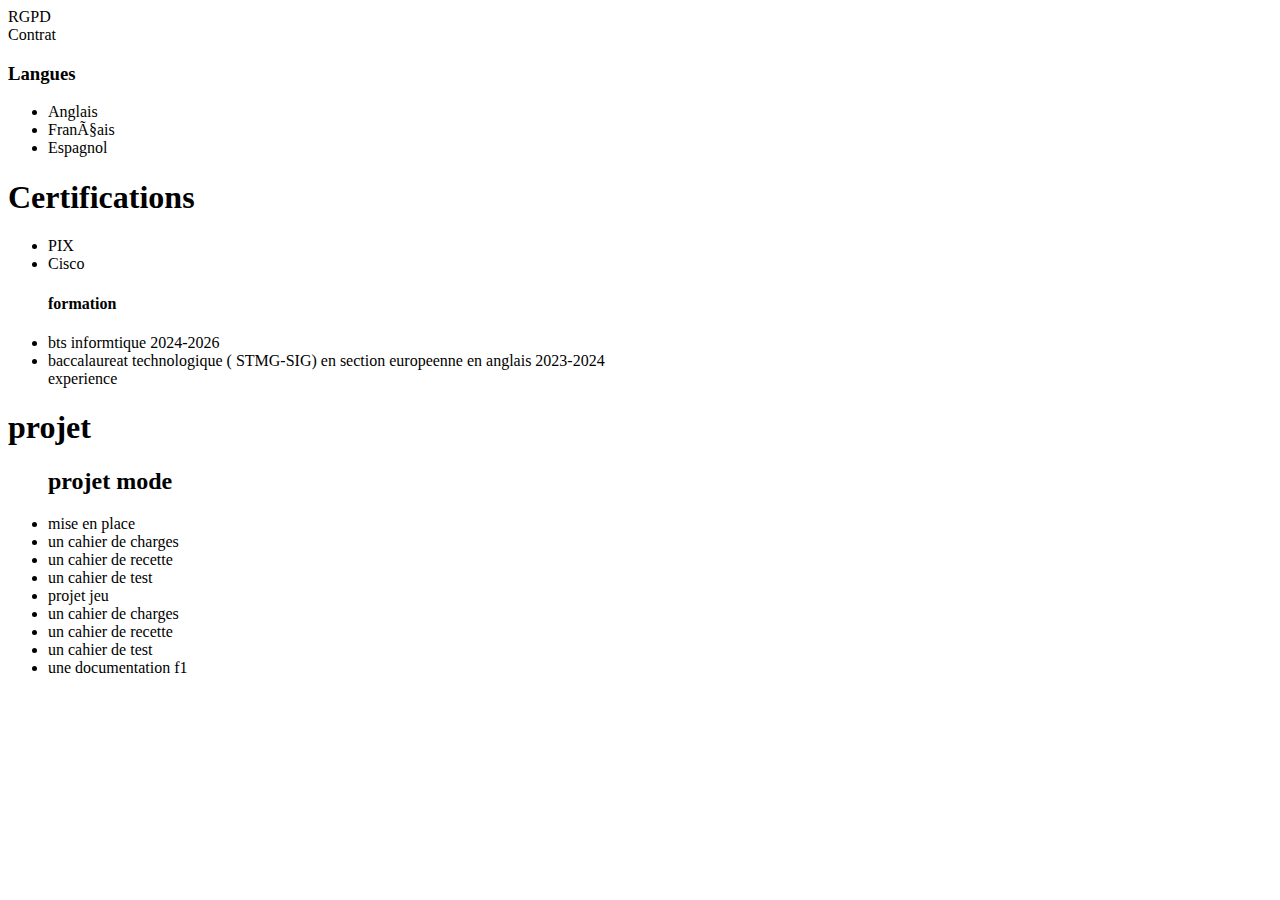
==== index.html @ d72df990 "Update index.html" ====
<!DOCTYPE html>
<html lang='fr'>
<head>
    <meta charset ='UTF-8>
  <title> REINE EKOUETH </title>
  <!-- appel de la feuille de style externe -->
  <link href="style.css" type="text/css" rel="stylesheet" media="all">
</head>
<body> 

  <div class="header">
    <h1> reine ekoueth </h1>
    <ul>
      <li> étudiante en BTS Informatique, option developement au lycée Turgot  - possaionnee par le developement et les systemes </li>
    </ul>
  </div>

  <div class="section">
    <h2>Compétences</h2>
      <ul>
        <div class="column">
        <h3> developement <h3/>
            <li>HTML</li>
            <li>CSS</li>
            <li>PHP</li>
           <li>Python</li>
           <li>MySQL</li>
           <li>GitHub</li>
          <li>JavaScript</li>
          <li>visual studio code </li>
      </ul>
    </div>

    <div class="column">
      <h3>Système</h3>
      <ul>
        <li>Linux</li>
        <li>Bash</li>
        <li>Windows</li>
      </ul>
    </div>

    <div class="column">
      <h3>Réseau</h3>
      <ul>
        <li>Installer serveur</li>
        <li>installer un service SSH </li>
        <li>Sécurité serveur</li>
        <li>configure un serveur r</li>
        <li>creation du machine virtuelle</li>  
      </ul>
    </div>

    <div class="column">
      <h2>CEJMA</h2>
      <ul>
        <li>Droit du travail</li>
        <li>Droit de l'information</li>
        <li>RGPD</li>
        <li>Contrat</li>
      </ul>
    </div>

    <div class="subsection">
      <h3>Langues</h3>
      <ul>
        <li>Anglais</li>
        <li>Français</li>
        <li>Espagnol</li>
      </ul>
    </div>

   <div class="section">
    <h1>Certifications</h1>
    <ul>
    <div class="column">
      <li>PIX</li>
      <li>Cisco </li>
   </div>
    <div class="column">
        <h4>formation </h4>
        <li>bts informtique 2024-2026 </li>
        <li>baccalaureat technologique ( STMG-SIG) en section europeenne en anglais 2023-2024 </li>
    </div>
    <div class="column" >
        
    </div>experience 
    
    </div>

   <div class="section">
    <h1>projet </h1>
    <ul>
      <h2>projet mode </h2>
          <li> mise en place </li>
          <li> un cahier de charges </li>
          <li> un cahier de recette  </li>
          <li> un cahier de test </li>

     <li>projet jeu </li> 
         <li> un cahier de charges </li>
         <li> un cahier de recette  </li>
         <li> un cahier de test </li>
         <li> une documentation f1 </li>
    </ul>
    </div>
    
    
    

</body>
</html>
---- style.css ----
/* Global styles */
body {
    font-family: 'Arial', 
    line-height: 1.6;
    margin: 0;
    padding: 0;
    background-color: #pinks ; /* Fond légèrement plus clair */
    color: #444444; /* Texte légèrement plus foncé pour un meilleur contraste */
}

/* Header */
.header {
    text-align: center;
    background-color: #d1a99a; /* Couleur personnalisée */
    color: white;
    padding: 30px 0;
    box-shadow: 0 4px 8px rgba(0, 0, 0, 0.1); /* Ombre subtile */
}

.header h1 {
    margin: 0;
    font-size: 3em; /* Taille plus grande pour un meilleur impact */
    font-weight: bold;
}

/* Subsection (Compétences, Certifications, etc.) */
.subsection {
    margin: 20px auto;
    padding_middle: 20px;
    max-width: 1000px;
}

.compétence {
    margin-bottom: 25px; /* Ajout d'espace entre les compétences */
}

h1, h2 {
    color: #d1a99a; /* Couleur personnalisée pour les titres */
}

h2 {
    font-size: 1.8em;
    border-bottom: 2px solid #d1a99a;
    padding-bottom: 5px;
    margin-bottom: 15px;
}

ul {
    list-style-type: disc;
    padding-left: 20px;
}

ul li {
    margin: 8px 0;
    color: #555555;
}

/* Section */
.section {
    margin: 30px auto;
    padding: 20px;
    max-width: 1000px;
    background-color: white;
    border: 1px solid #e0e0e0;
    border-radius: 8px;
    box-shadow: 0 6px 12px rgba(0, 0, 0, 0.1);
}

.section h1 {
    color: #d1a99a;
    font-size: 2.5em;
    border-bottom: 3px solid #d1a99a;
    padding-bottom: 10px;
    margin-bottom: 20px;
}

/* Footer (non inclus ici, mais potentiellement ajouté si nécessaire) */
footer {
    text-align: center;
    margin-top: 40px;
    padding: 15px;
    background-color: #d1a99a;
    color: white;
    font-size: 1em;
    font-weight: bold;
}
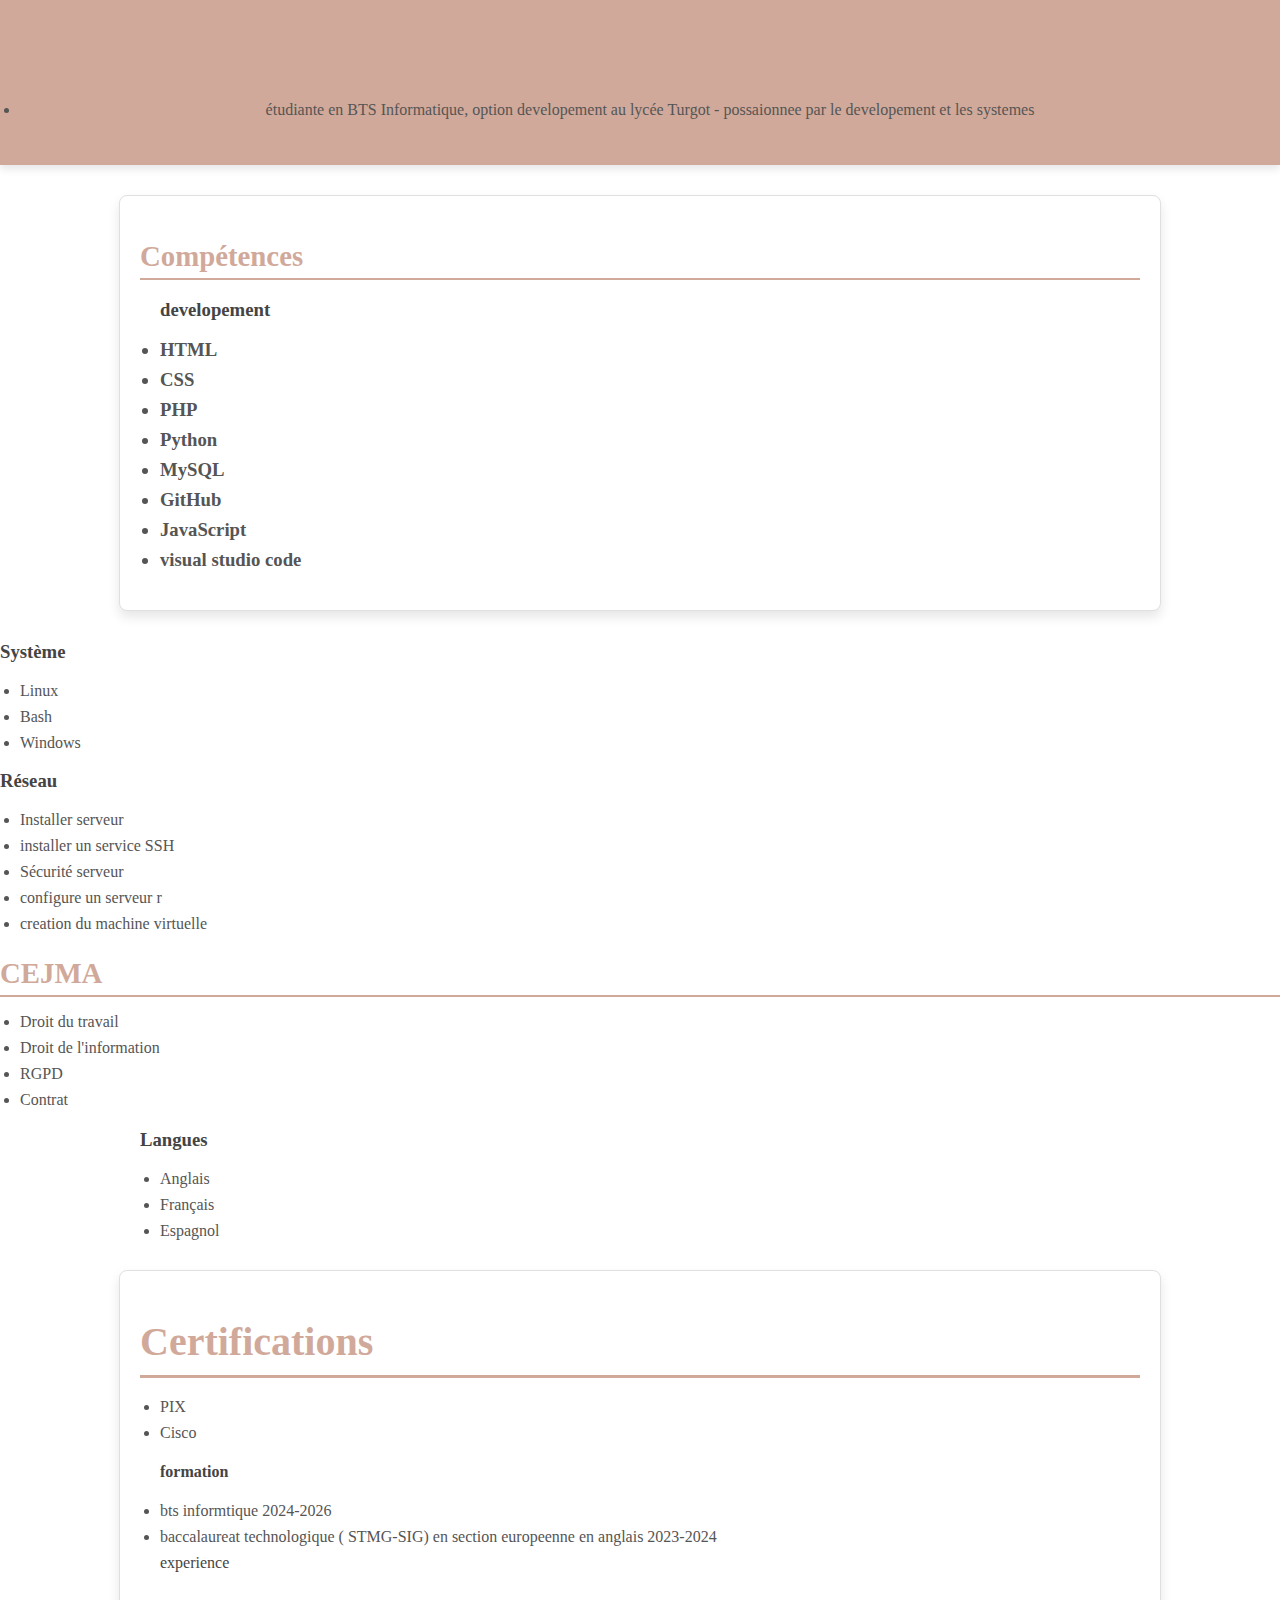
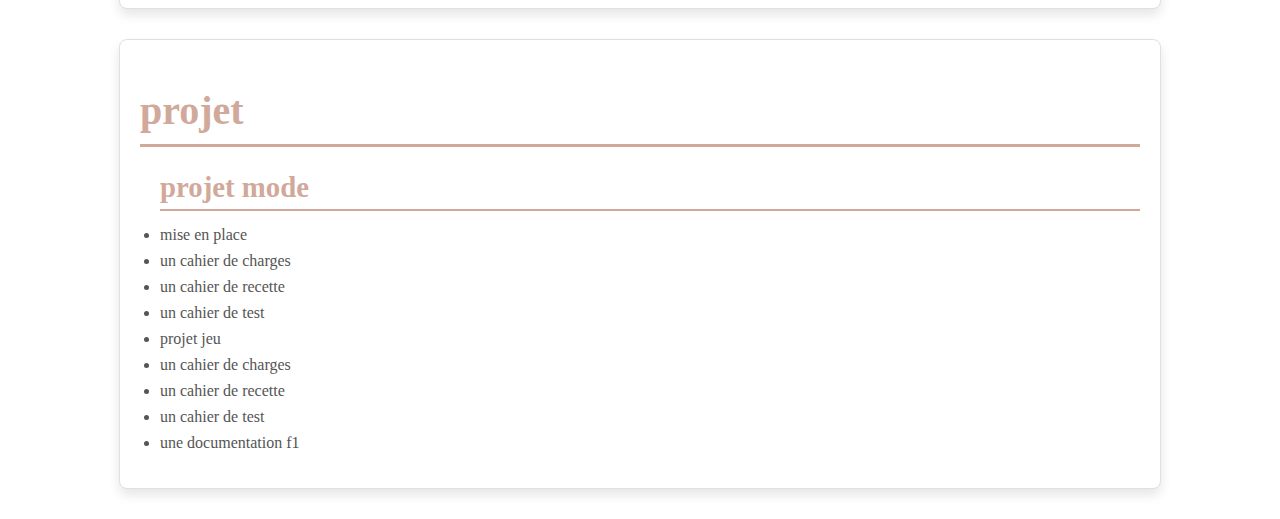
==== commit a0ea045d: "Update index.html" ====
--- a/index.html
+++ b/index.html
@@ -1,14 +1,13 @@
 <!DOCTYPE html>
 <html lang='fr'>
 <head>
-    <meta charset ='UTF-8>
+    <meta charset ='UTF-8'>
   <title> REINE EKOUETH </title>
-  <!-- appel de la feuille de style externe -->
   <link href="style.css" type="text/css" rel="stylesheet" media="all">
 </head>
 <body> 
 
-  <div class="header">
+  <div class ="header">
     <h1> reine ekoueth </h1>
     <ul>
       <li> étudiante en BTS Informatique, option developement au lycée Turgot  - possaionnee par le developement et les systemes </li>
@@ -84,19 +83,18 @@
     </div>
     <div class="column" >
         
-    </div>experience 
-    
-    </div>
+    </div>experience </div>
 
-   <div class="section">
+<div class="section">
     <h1>projet </h1>
     <ul>
+     <div class="column">
       <h2>projet mode </h2>
           <li> mise en place </li>
           <li> un cahier de charges </li>
           <li> un cahier de recette  </li>
           <li> un cahier de test </li>
-
+     <div class =" column "> 
      <li>projet jeu </li> 
          <li> un cahier de charges </li>
          <li> un cahier de recette  </li>
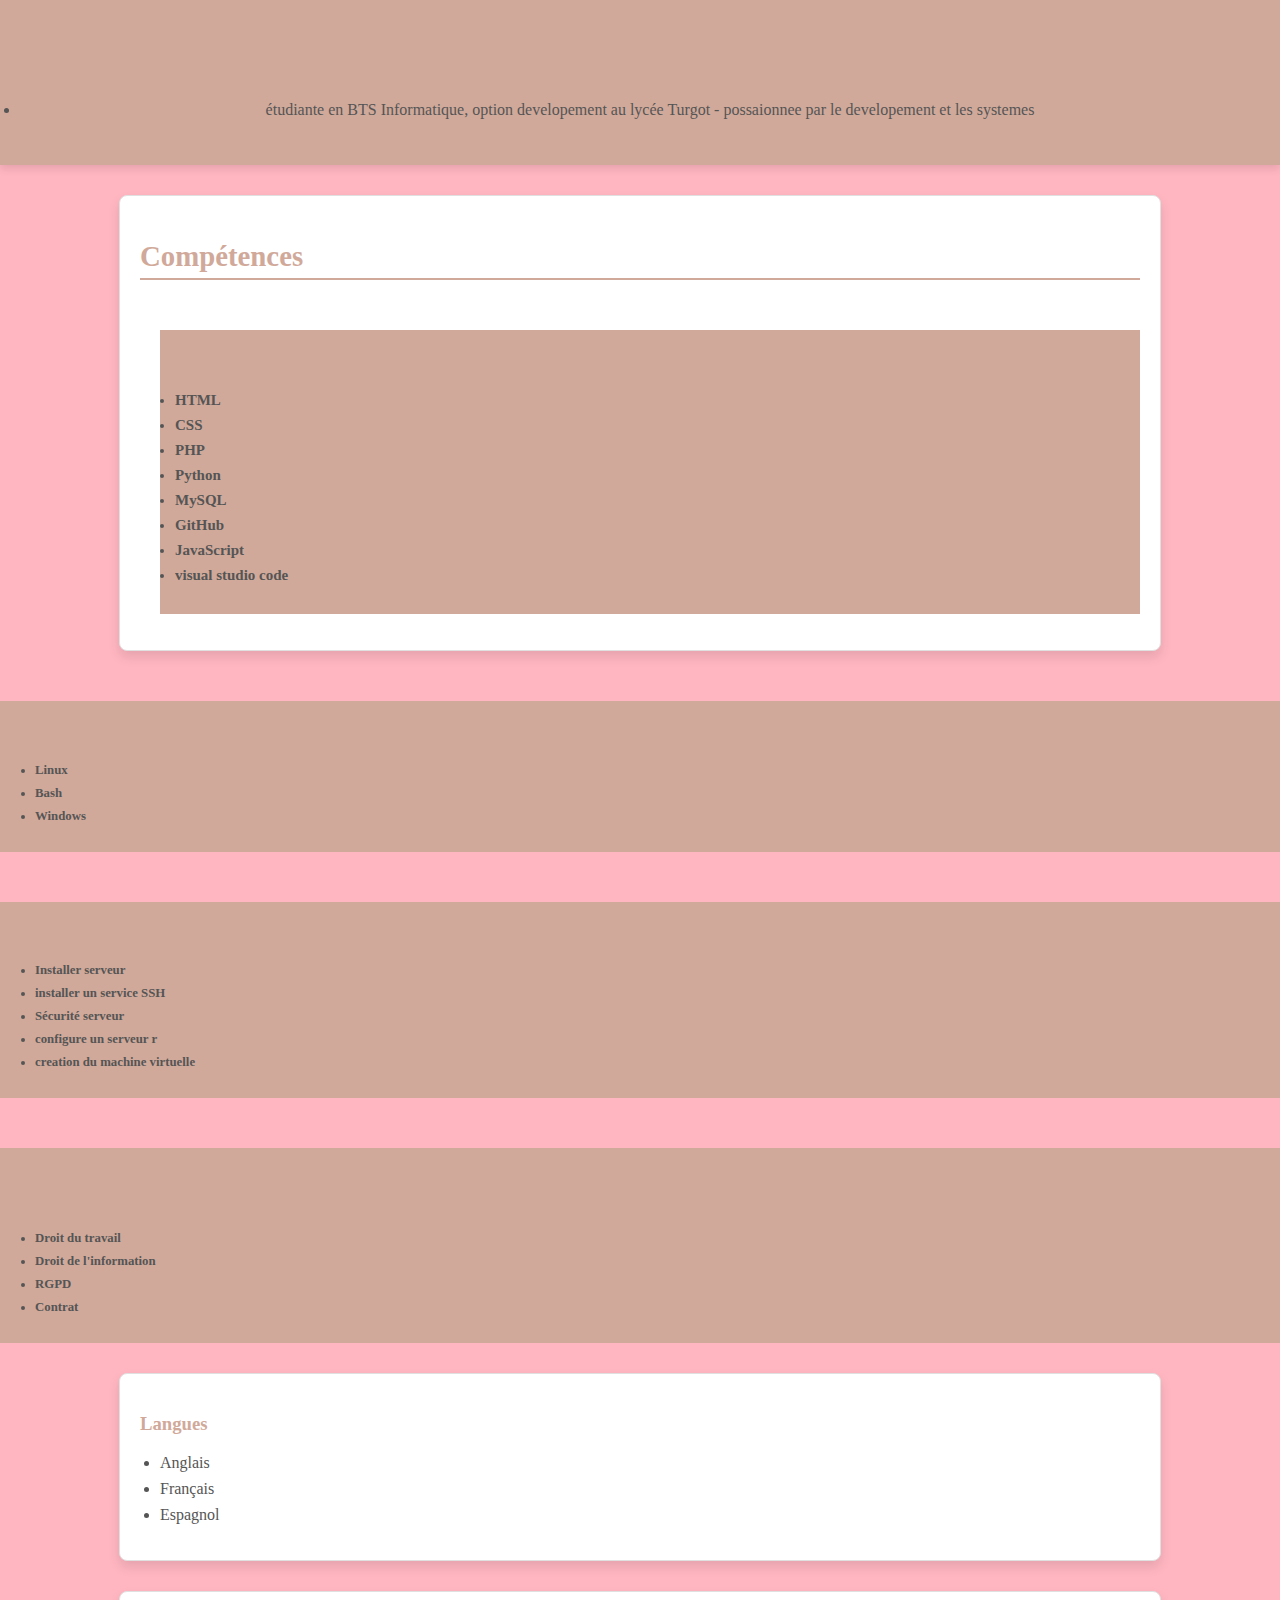
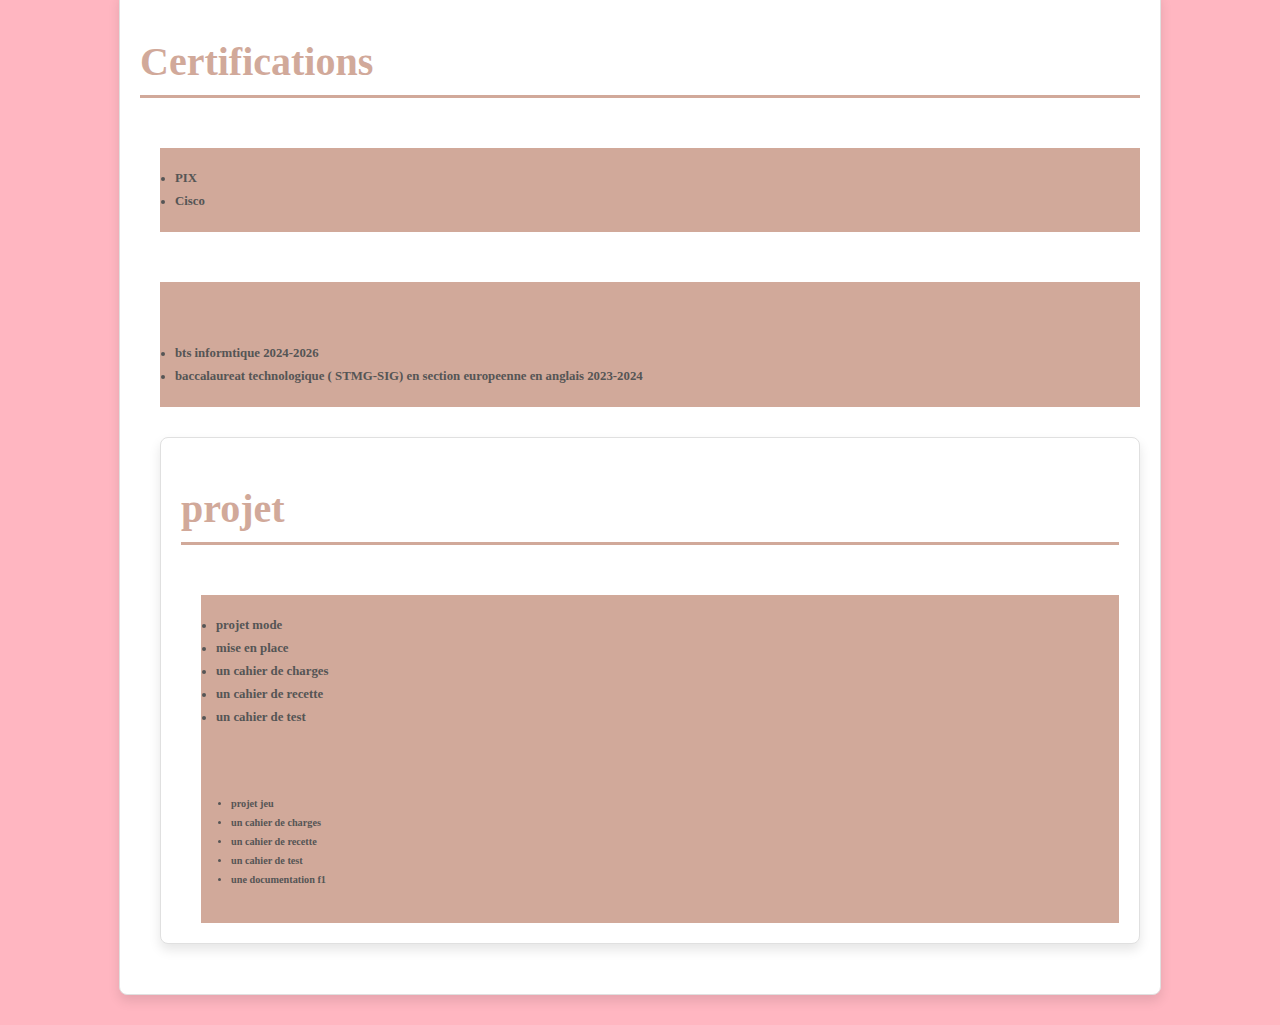
==== commit 5ff76103: "Update index.html" ====
--- a/index.html
+++ b/index.html
@@ -60,7 +60,7 @@
       </ul>
     </div>
 
-    <div class="subsection">
+    <div class="section">
       <h3>Langues</h3>
       <ul>
         <li>Anglais</li>
@@ -77,25 +77,21 @@
       <li>Cisco </li>
    </div>
     <div class="column">
-        <h4>formation </h4>
+        <h4> formation </h4>
         <li>bts informtique 2024-2026 </li>
         <li>baccalaureat technologique ( STMG-SIG) en section europeenne en anglais 2023-2024 </li>
     </div>
-    <div class="column" >
-        
-    </div>experience </div>
-
-<div class="section">
+   <div class="section">
     <h1>projet </h1>
     <ul>
      <div class="column">
-      <h2>projet mode </h2>
+      <li> projet mode </li>
           <li> mise en place </li>
           <li> un cahier de charges </li>
           <li> un cahier de recette  </li>
           <li> un cahier de test </li>
      <div class =" column "> 
-     <li>projet jeu </li> 
+     <li> projet jeu </li> 
          <li> un cahier de charges </li>
          <li> un cahier de recette  </li>
          <li> un cahier de test </li>
--- a/style.css
+++ b/style.css
@@ -1,11 +1,11 @@
 /* Global styles */
 body {
-    font-family: 'Arial', 
-    line-height: 1.6;
+    font-family: 'Enthusiastic', 
+    line-height: 1.5;
     margin: 0;
     padding: 0;
-    background-color: #pinks ; /* Fond légèrement plus clair */
-    color: #444444; /* Texte légèrement plus foncé pour un meilleur contraste */
+    background-color: #ffb6c1 ; /* Fond légèrement plus clair */
+    color: #000000; /* Texte légèrement plus foncé pour un meilleur contraste */
 }
 
 /* Header */
@@ -24,9 +24,9 @@
 }
 
 /* Subsection (Compétences, Certifications, etc.) */
-.subsection {
+.section {
     margin: 20px auto;
-    padding_middle: 20px;
+    padding: 20px;
     max-width: 1000px;
 }
 
@@ -34,7 +34,7 @@
     margin-bottom: 25px; /* Ajout d'espace entre les compétences */
 }
 
-h1, h2 {
+h1, h2, h3, h4 {
     color: #d1a99a; /* Couleur personnalisée pour les titres */
 }
 
@@ -74,13 +74,23 @@
     margin-bottom: 20px;
 }
 
+   .column {
+    text-align: left;
+    margin-top: 50px;
+    padding: 15px;
+    background-color: #d1a99a;
+    color: white;
+    font-size: 0.8em; /* Texte plus petit */
+    font-weight: bold;
+}
+  
 /* Footer (non inclus ici, mais potentiellement ajouté si nécessaire) */
 footer {
     text-align: center;
     margin-top: 40px;
     padding: 15px;
     background-color: #d1a99a;
-    color: white;
+    color: black;
     font-size: 1em;
     font-weight: bold;
 }
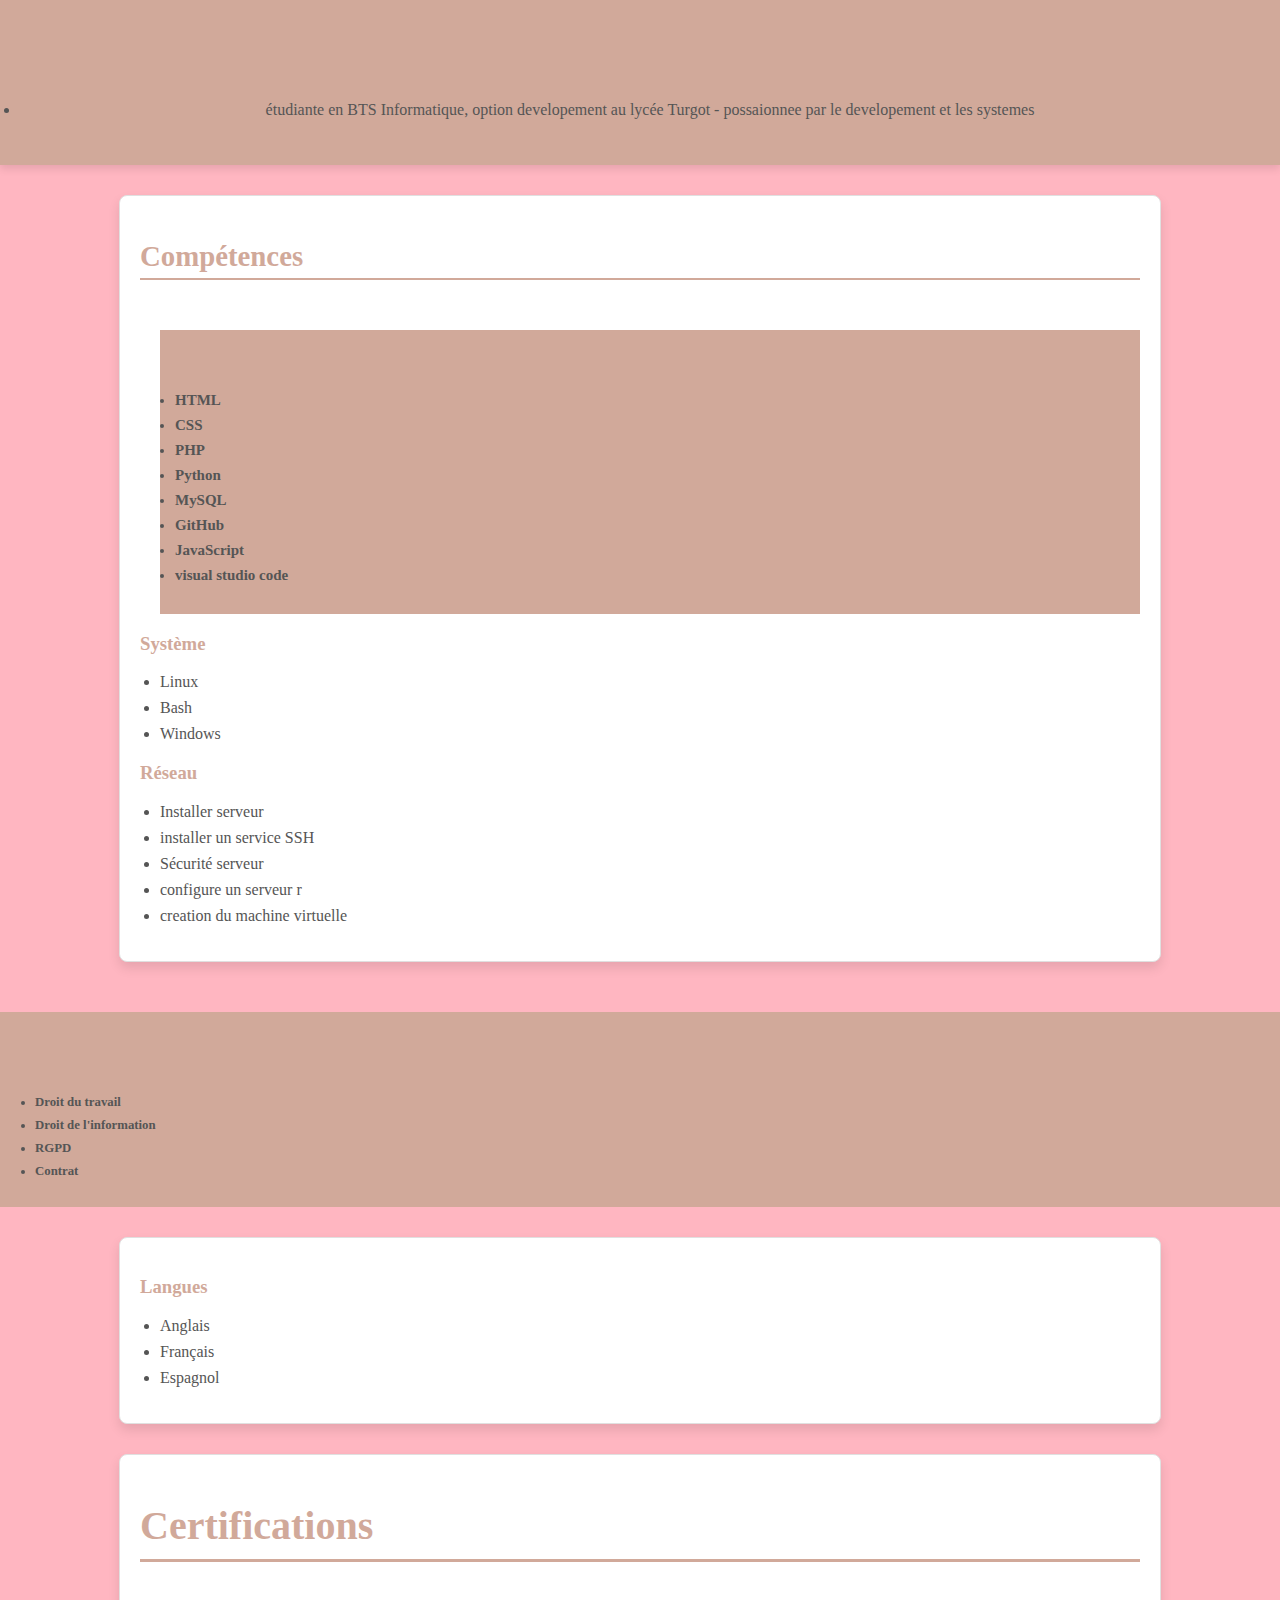
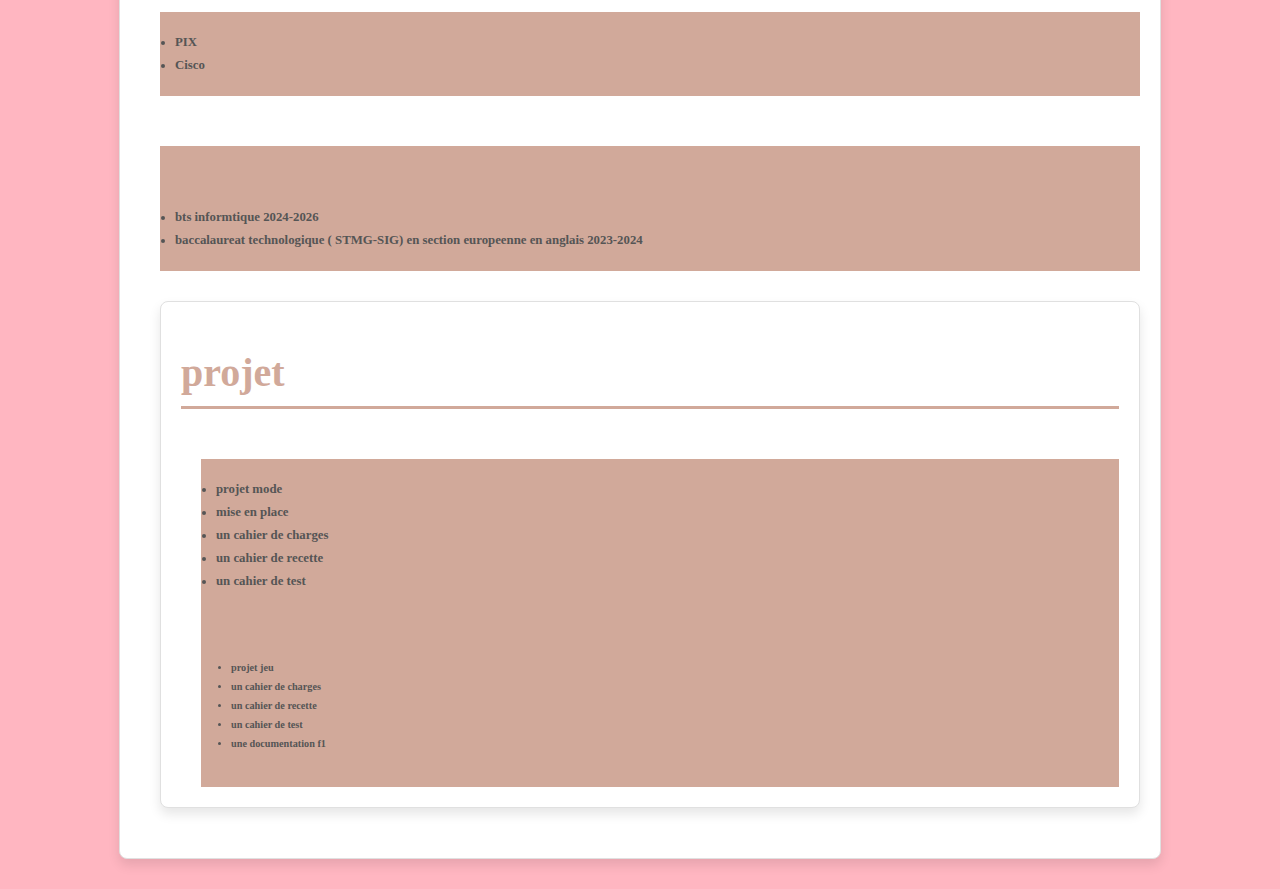
==== commit ff2c1bd4: "Update index.html" ====
--- a/index.html
+++ b/index.html
@@ -27,19 +27,13 @@
            <li>GitHub</li>
           <li>JavaScript</li>
           <li>visual studio code </li>
-      </ul>
-    </div>
-
-    <div class="column">
+      </ul>                               
       <h3>Système</h3>
       <ul>
         <li>Linux</li>
         <li>Bash</li>
         <li>Windows</li>
       </ul>
-    </div>
-
-    <div class="column">
       <h3>Réseau</h3>
       <ul>
         <li>Installer serveur</li>
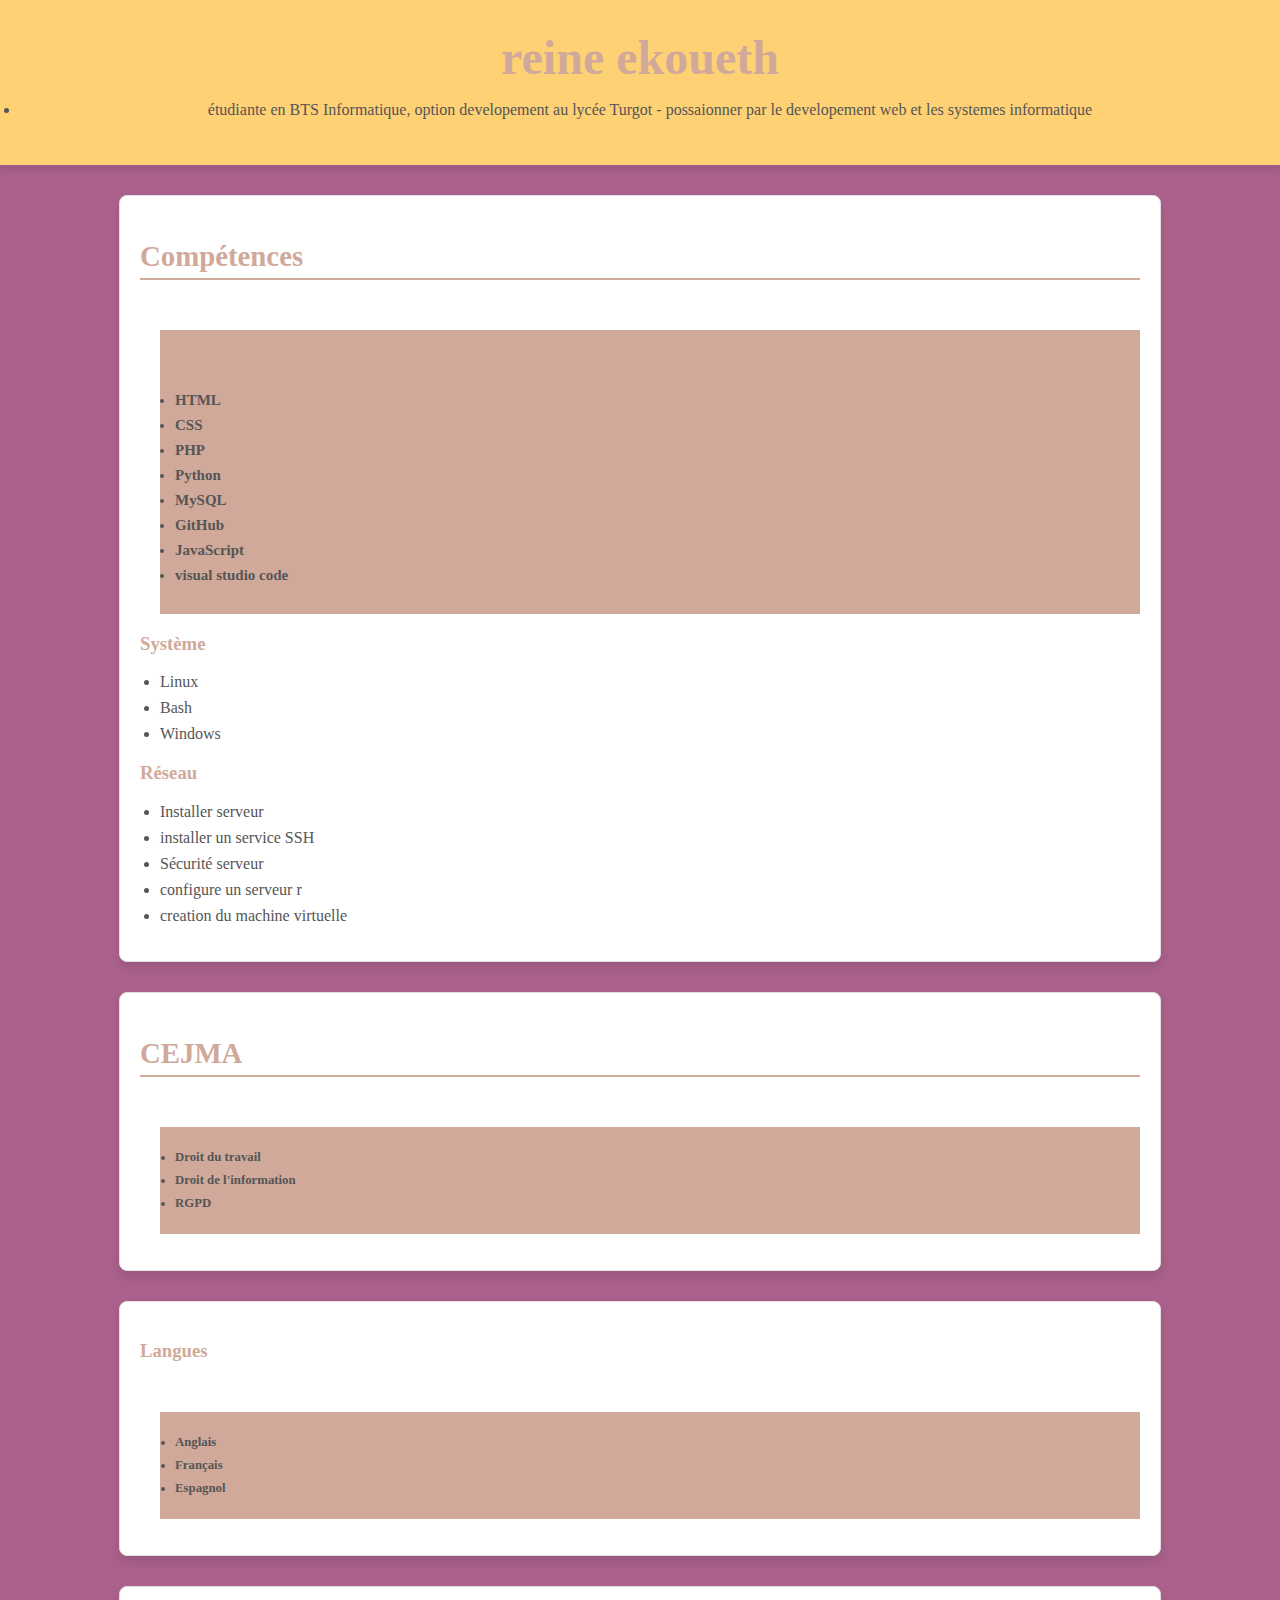
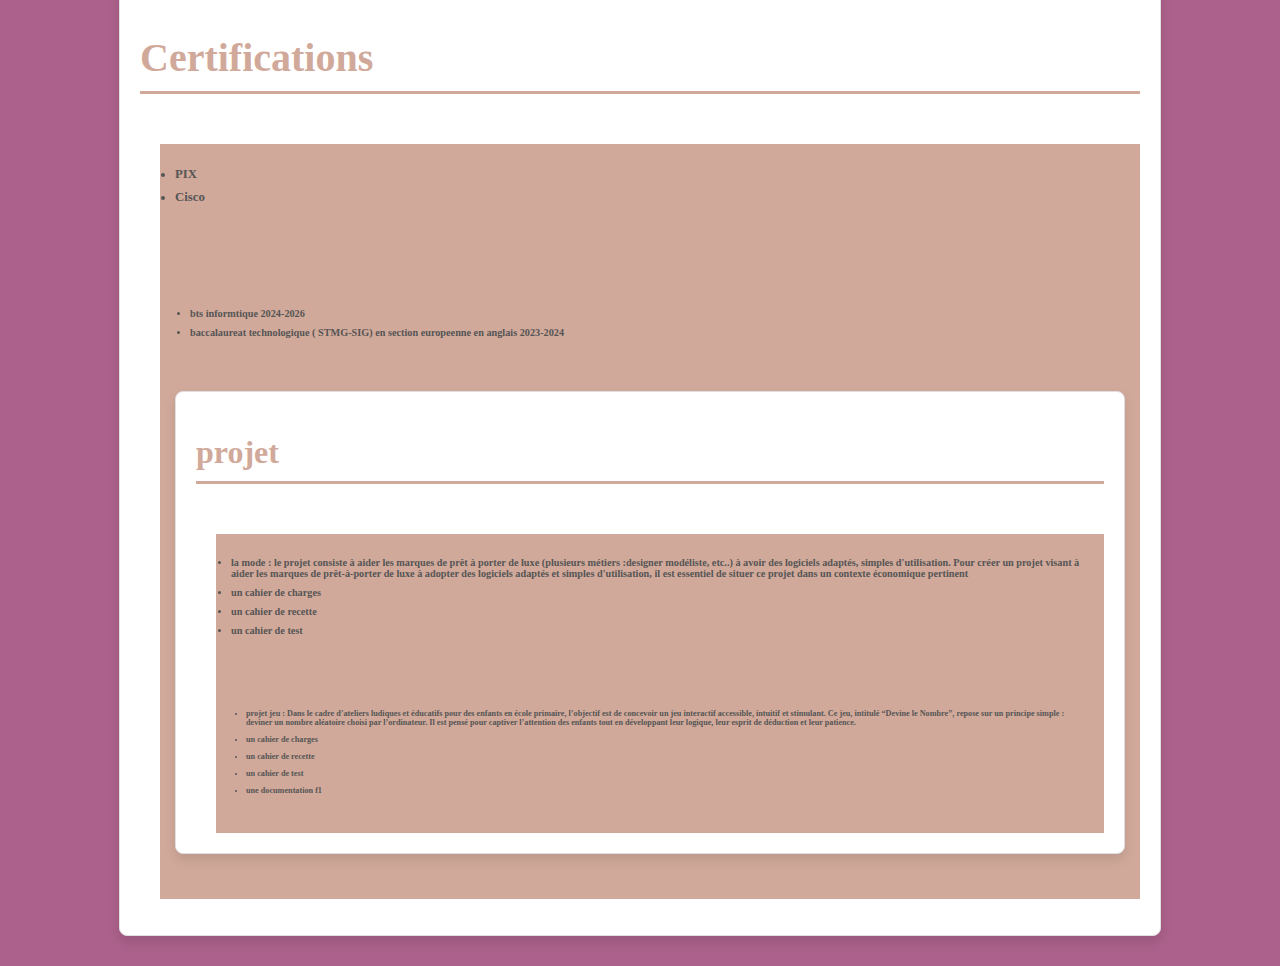
==== commit a0dd4c40: "Update index.html" ====
--- a/index.html
+++ b/index.html
@@ -10,7 +10,7 @@
   <div class ="header">
     <h1> reine ekoueth </h1>
     <ul>
-      <li> étudiante en BTS Informatique, option developement au lycée Turgot  - possaionnee par le developement et les systemes </li>
+      <li> étudiante en BTS Informatique, option developement au lycée Turgot  - possaionner  par le developement web  et les systemes informatique  </li>
     </ul>
   </div>
 
@@ -44,19 +44,20 @@
       </ul>
     </div>
 
-    <div class="column">
+    <div class="section ">
       <h2>CEJMA</h2>
       <ul>
+       <div class="column"> 
         <li>Droit du travail</li>
         <li>Droit de l'information</li>
         <li>RGPD</li>
-        <li>Contrat</li>
       </ul>
     </div>
 
     <div class="section">
       <h3>Langues</h3>
       <ul>
+      <div class="column"> 
         <li>Anglais</li>
         <li>Français</li>
         <li>Espagnol</li>
@@ -69,23 +70,27 @@
     <div class="column">
       <li>PIX</li>
       <li>Cisco </li>
-   </div>
     <div class="column">
         <h4> formation </h4>
         <li>bts informtique 2024-2026 </li>
         <li>baccalaureat technologique ( STMG-SIG) en section europeenne en anglais 2023-2024 </li>
     </div>
+        
    <div class="section">
-    <h1>projet </h1>
+    <h1> projet </h1>
     <ul>
      <div class="column">
-      <li> projet mode </li>
-          <li> mise en place </li>
+      <li> la mode : le projet consiste à aider les marques de prêt à porter de luxe (plusieurs métiers :designer modéliste, etc..) à avoir des logiciels adaptés, simples d'utilisation.
+         Pour créer un projet visant à aider les marques de prêt-à-porter de luxe à adopter des logiciels adaptés et simples d'utilisation, il est essentiel de situer ce projet dans un contexte économique pertinent
+  </li>
           <li> un cahier de charges </li>
           <li> un cahier de recette  </li>
           <li> un cahier de test </li>
      <div class =" column "> 
-     <li> projet jeu </li> 
+     <li> projet jeu : Dans le cadre d’ateliers ludiques et éducatifs pour 
+         des enfants en école primaire, l’objectif est de concevoir un jeu interactif accessible, intuitif et stimulant. 
+         Ce jeu, intitulé “Devine le Nombre”, repose sur un principe simple : deviner un nombre aléatoire choisi par l’ordinateur.
+         Il est pensé pour captiver l’attention des enfants tout en développant leur logique, leur esprit de déduction et leur patience. </li> 
          <li> un cahier de charges </li>
          <li> un cahier de recette  </li>
          <li> un cahier de test </li>
--- a/style.css
+++ b/style.css
@@ -4,14 +4,14 @@
     line-height: 1.5;
     margin: 0;
     padding: 0;
-    background-color: #ffb6c1 ; /* Fond légèrement plus clair */
+    background-color: #ab618b ; /* Fond légèrement plus clair */
     color: #000000; /* Texte légèrement plus foncé pour un meilleur contraste */
 }
 
 /* Header */
 .header {
     text-align: center;
-    background-color: #d1a99a; /* Couleur personnalisée */
+    background-color: #ffd175; /* Couleur personnalisée */
     color: white;
     padding: 30px 0;
     box-shadow: 0 4px 8px rgba(0, 0, 0, 0.1); /* Ombre subtile */
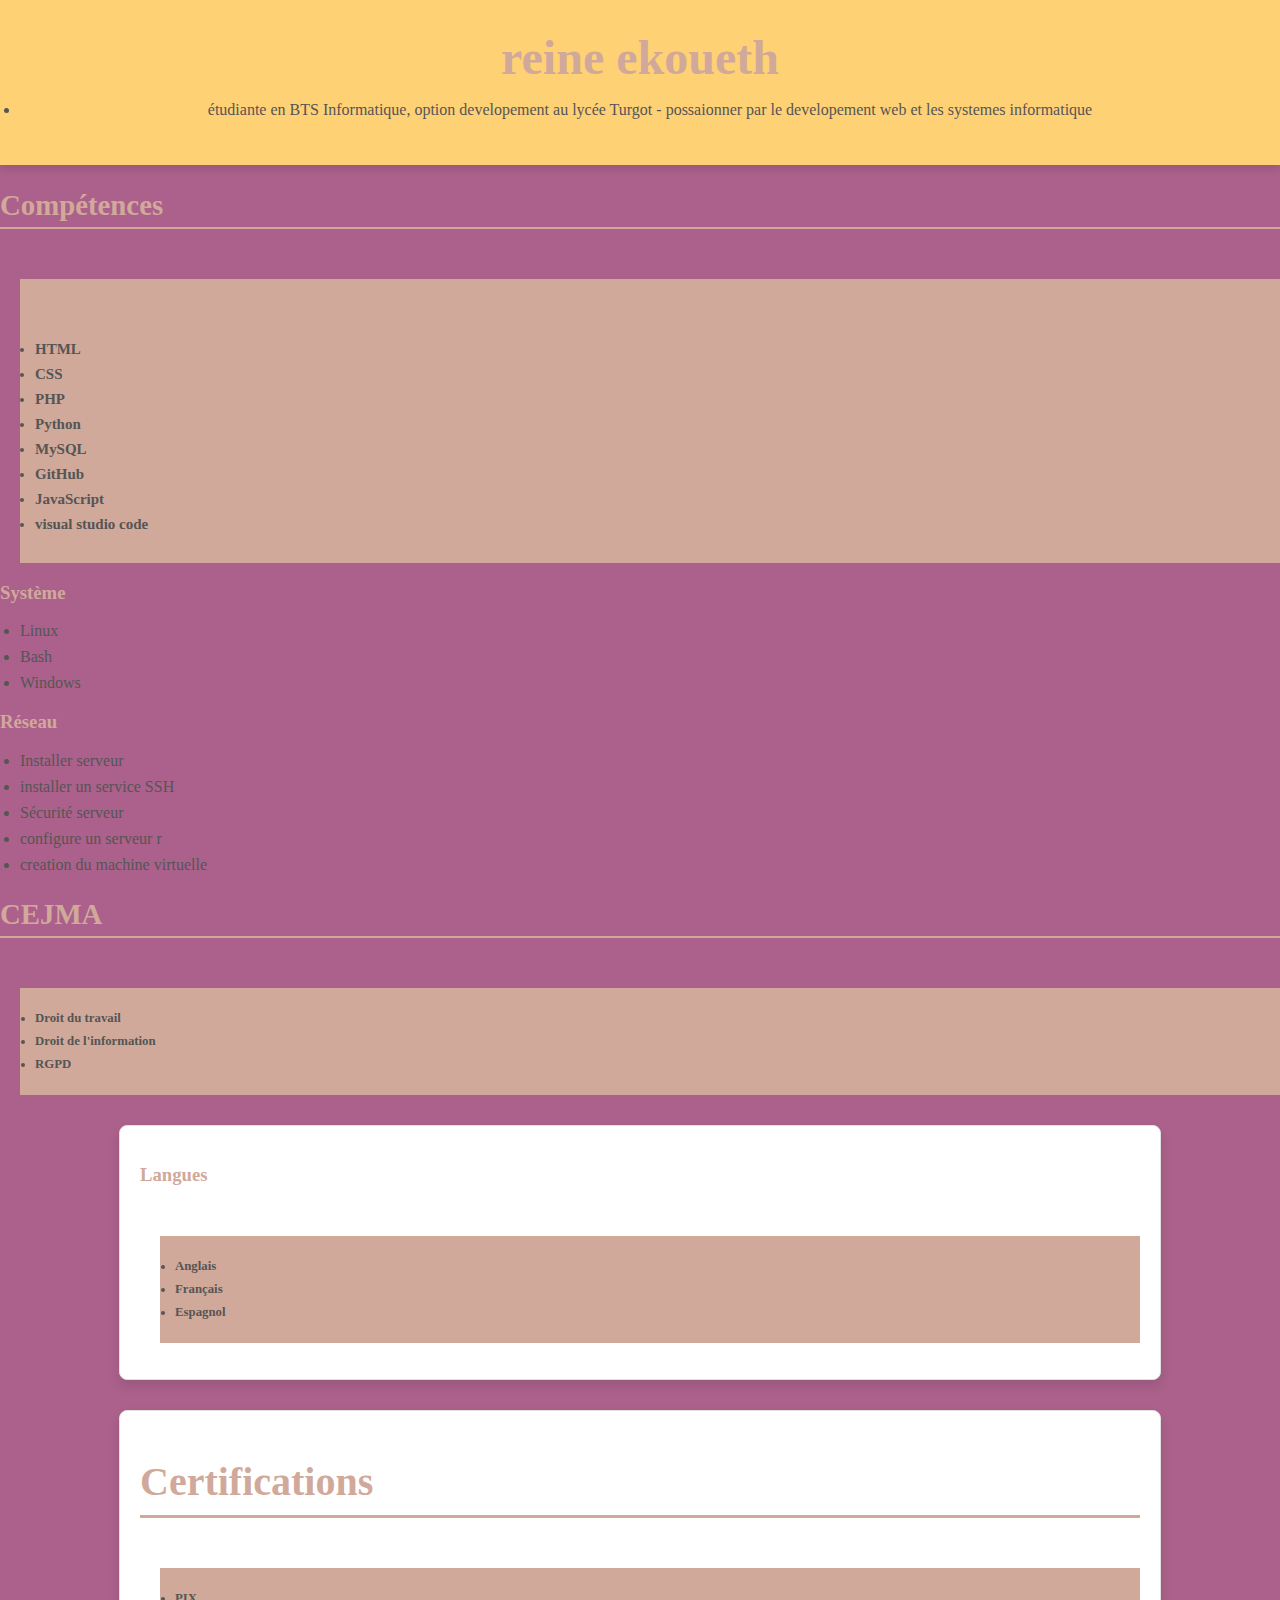
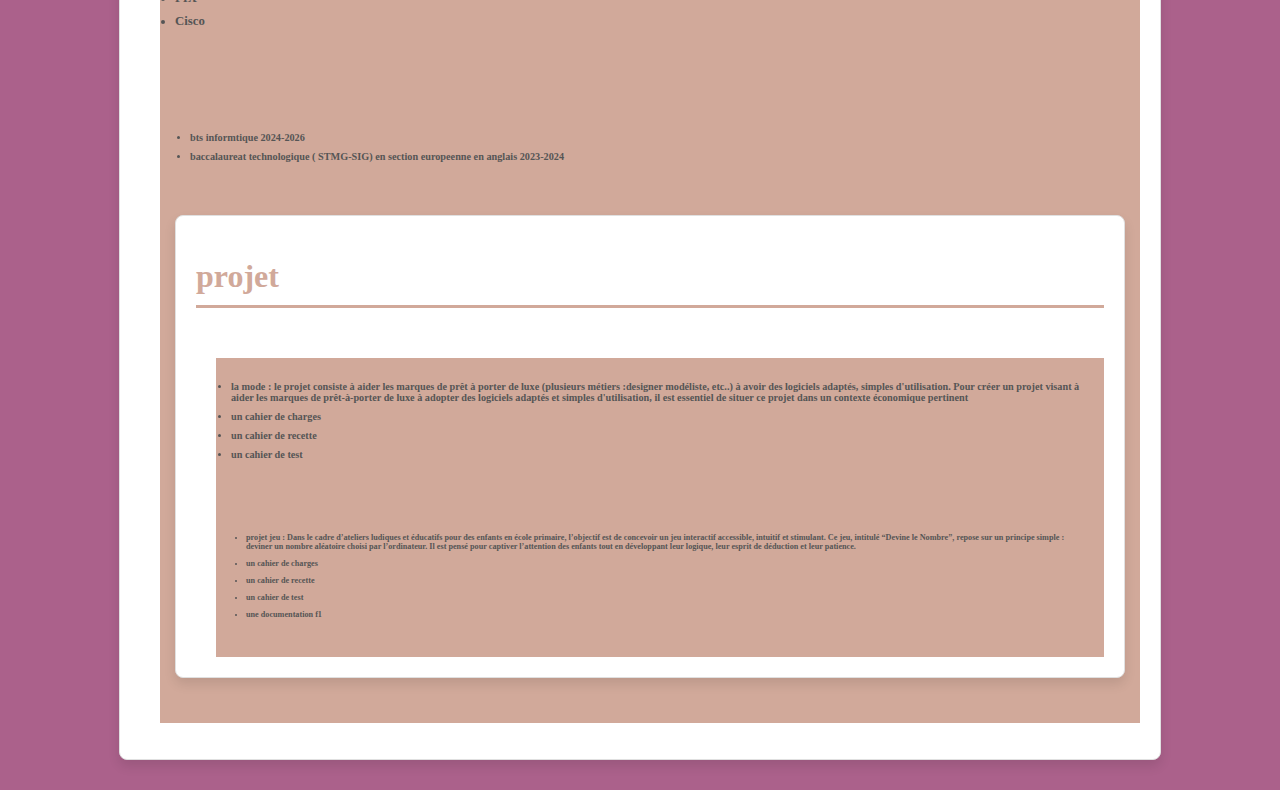
==== commit 6dbeb29e: "Update index.html" ====
--- a/index.html
+++ b/index.html
@@ -14,7 +14,6 @@
     </ul>
   </div>
 
-  <div class="section">
     <h2>Compétences</h2>
       <ul>
         <div class="column">
@@ -42,10 +41,7 @@
         <li>configure un serveur r</li>
         <li>creation du machine virtuelle</li>  
       </ul>
-    </div>
-
-    <div class="section ">
-      <h2>CEJMA</h2>
+     <h2>CEJMA</h2>
       <ul>
        <div class="column"> 
         <li>Droit du travail</li>
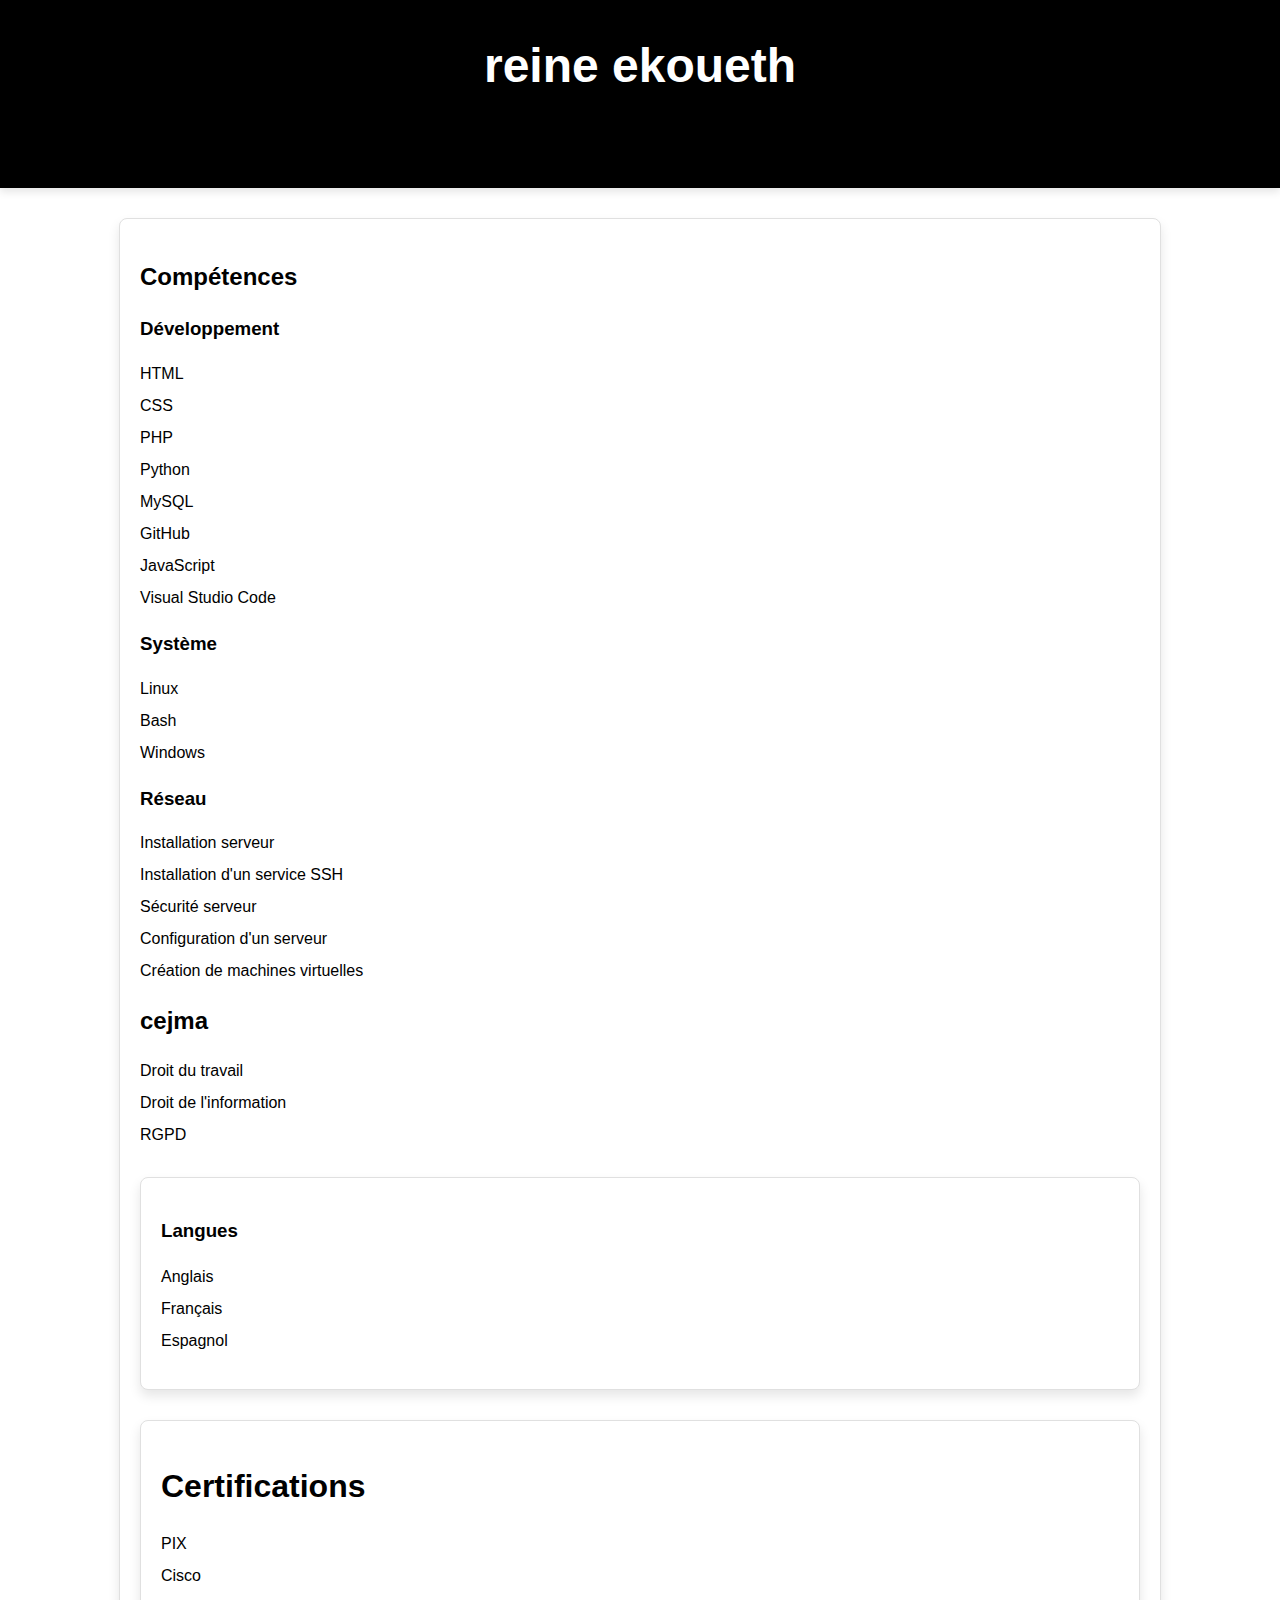
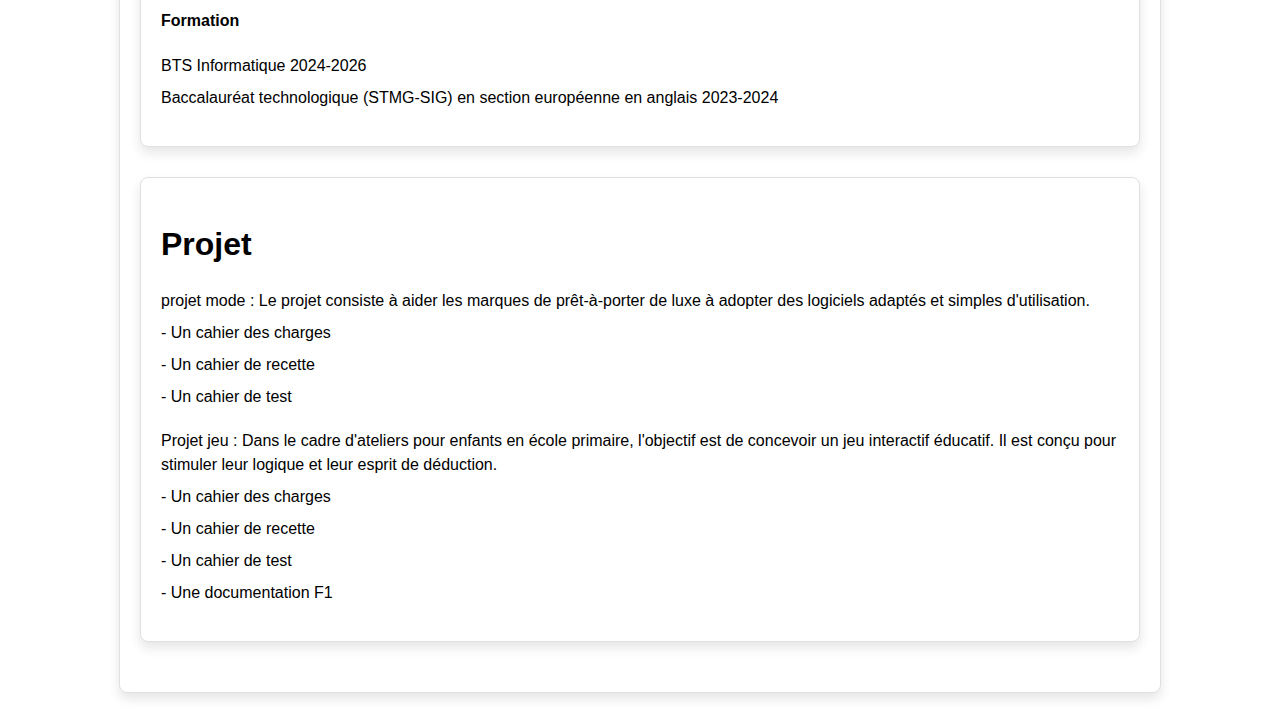
==== commit 48b27cc2: "Update index.html" ====
--- a/index.html
+++ b/index.html
@@ -1,101 +1,104 @@
 <!DOCTYPE html>
-<html lang='fr'>
+<html lang="fr">
 <head>
-    <meta charset ='UTF-8'>
-  <title> REINE EKOUETH </title>
-  <link href="style.css" type="text/css" rel="stylesheet" media="all">
+    <meta charset="UTF-8">
+    <title>REINE EKOUETH</title>
+    <link href="style.css" type="text/css" rel="stylesheet" media="all">
 </head>
-<body> 
+<body>
 
-  <div class ="header">
-    <h1> reine ekoueth </h1>
+  <div class="header">
+    <h1>reine ekoueth</h1>
     <ul>
-      <li> étudiante en BTS Informatique, option developement au lycée Turgot  - possaionner  par le developement web  et les systemes informatique  </li>
+      <li>Étudiante en BTS Informatique, option développement au lycée Turgot - passionnée par le développement web et les systèmes informatiques</li>
+    </ul>
+  </div>
+  <div class="section">
+  <h2>Compétences</h2>
+  <ul>
+    <div class="column">
+      <h3>Développement</h3>
+        
+      <li>HTML</li>
+      <li>CSS</li>
+      <li>PHP</li>
+      <li>Python</li>
+      <li>MySQL</li>
+      <li>GitHub</li>
+      <li>JavaScript</li>
+      <li>Visual Studio Code</li>
+      </ul>
+    <div class="column">
+  <h3>Système</h3>
+  <ul>
+    <li>Linux</li>
+    <li>Bash</li>
+    <li>Windows</li>
+  </ul>
+ <div class="column">
+  <h3>Réseau</h3>
+  <ul>
+    <li>Installation serveur</li>
+    <li>Installation d'un service SSH</li>
+    <li>Sécurité serveur</li>
+    <li>Configuration d'un serveur</li>
+    <li>Création de machines virtuelles</li>
+  </ul>
+<div class="column">
+ <h2>cejma</h2>
+  <ul>
+      <li>Droit du travail</li>
+      <li>Droit de l'information</li>
+      <li>RGPD</li>
+    </div>
+  </ul>
+
+  <div class="section">
+    <h3>Langues</h3>
+    <ul>
+      <div class="column">
+        <li>Anglais</li>
+        <li>Français</li>
+        <li>Espagnol</li>
+      </div>
     </ul>
   </div>
 
-    <h2>Compétences</h2>
+  <div class="section">
+    <h1>Certifications</h1>
+    <ul>
+      <div class="column">
+        <li>PIX</li>
+        <li>Cisco</li>
+      </div>
+    </ul>
+    <div class="column">
+      <h4>Formation</h4>
       <ul>
-        <div class="column">
-        <h3> developement <h3/>
-            <li>HTML</li>
-            <li>CSS</li>
-            <li>PHP</li>
-           <li>Python</li>
-           <li>MySQL</li>
-           <li>GitHub</li>
-          <li>JavaScript</li>
-          <li>visual studio code </li>
-      </ul>                               
-      <h3>Système</h3>
-      <ul>
-        <li>Linux</li>
-        <li>Bash</li>
-        <li>Windows</li>
-      </ul>
-      <h3>Réseau</h3>
-      <ul>
-        <li>Installer serveur</li>
-        <li>installer un service SSH </li>
-        <li>Sécurité serveur</li>
-        <li>configure un serveur r</li>
-        <li>creation du machine virtuelle</li>  
-      </ul>
-     <h2>CEJMA</h2>
-      <ul>
-       <div class="column"> 
-        <li>Droit du travail</li>
-        <li>Droit de l'information</li>
-        <li>RGPD</li>
+        <li>BTS Informatique 2024-2026</li>
+        <li>Baccalauréat technologique (STMG-SIG) en section européenne en anglais 2023-2024</li>
       </ul>
     </div>
+  </div>
 
-    <div class="section">
-      <h3>Langues</h3>
-      <ul>
-      <div class="column"> 
-        <li>Anglais</li>
-        <li>Français</li>
-        <li>Espagnol</li>
-      </ul>
-    </div>
-
-   <div class="section">
-    <h1>Certifications</h1>
+  <div class="section">
+    <h1>Projet</h1>
     <ul>
-    <div class="column">
-      <li>PIX</li>
-      <li>Cisco </li>
-    <div class="column">
-        <h4> formation </h4>
-        <li>bts informtique 2024-2026 </li>
-        <li>baccalaureat technologique ( STMG-SIG) en section europeenne en anglais 2023-2024 </li>
-    </div>
-        
-   <div class="section">
-    <h1> projet </h1>
-    <ul>
-     <div class="column">
-      <li> la mode : le projet consiste à aider les marques de prêt à porter de luxe (plusieurs métiers :designer modéliste, etc..) à avoir des logiciels adaptés, simples d'utilisation.
-         Pour créer un projet visant à aider les marques de prêt-à-porter de luxe à adopter des logiciels adaptés et simples d'utilisation, il est essentiel de situer ce projet dans un contexte économique pertinent
-  </li>
-          <li> un cahier de charges </li>
-          <li> un cahier de recette  </li>
-          <li> un cahier de test </li>
-     <div class =" column "> 
-     <li> projet jeu : Dans le cadre d’ateliers ludiques et éducatifs pour 
-         des enfants en école primaire, l’objectif est de concevoir un jeu interactif accessible, intuitif et stimulant. 
-         Ce jeu, intitulé “Devine le Nombre”, repose sur un principe simple : deviner un nombre aléatoire choisi par l’ordinateur.
-         Il est pensé pour captiver l’attention des enfants tout en développant leur logique, leur esprit de déduction et leur patience. </li> 
-         <li> un cahier de charges </li>
-         <li> un cahier de recette  </li>
-         <li> un cahier de test </li>
-         <li> une documentation f1 </li>
+      <div class="column">
+        <li>projet mode : Le projet consiste à aider les marques de prêt-à-porter de luxe à adopter des logiciels adaptés et simples d'utilisation.</li>
+        <li>- Un cahier des charges</li>
+        <li>- Un cahier de recette</li>
+        <li>- Un cahier de test</li>
+      </div>
+      <div class="column">
+        <li>Projet jeu : Dans le cadre d'ateliers pour enfants en école primaire, l'objectif est de concevoir un jeu interactif éducatif. Il est conçu pour stimuler leur logique et leur esprit de déduction.</li>
+        <li>- Un cahier des charges</li>
+        <li>- Un cahier de recette</li>
+        <li>- Un cahier de test</li>
+        <li>- Une documentation F1</li>
+      </div>
     </ul>
-    </div>
-    
-    
-    
+  </div>
 
 </body>
 </html>
--- a/style.css
+++ b/style.css
@@ -1,96 +1,68 @@
 /* Global styles */
 body {
-    font-family: 'Enthusiastic', 
+    font-family: 'Arial', sans-serif;
     line-height: 1.5;
     margin: 0;
     padding: 0;
-    background-color: #ab618b ; /* Fond légèrement plus clair */
-    color: #000000; /* Texte légèrement plus foncé pour un meilleur contraste */
+    background-color: #ffffff; /* Fond blanc */
+    color: #000000; /* Texte noir */
 }
 
 /* Header */
 .header {
     text-align: center;
-    background-color: #ffd175; /* Couleur personnalisée */
-    color: white;
+    background-color: #000000; /* Fond noir */
+    color: white; /* Texte blanc */
     padding: 30px 0;
     box-shadow: 0 4px 8px rgba(0, 0, 0, 0.1); /* Ombre subtile */
 }
 
 .header h1 {
     margin: 0;
-    font-size: 3em; /* Taille plus grande pour un meilleur impact */
+    font-size: 3em;
     font-weight: bold;
 }
 
-/* Subsection (Compétences, Certifications, etc.) */
-.section {
-    margin: 20px auto;
-    padding: 20px;
-    max-width: 1000px;
+/* Titles */
+h2, h3, h4 {
+    color: #000000; /* Titres noirs */
 }
 
-.compétence {
-    margin-bottom: 25px; /* Ajout d'espace entre les compétences */
-}
-
-h1, h2, h3, h4 {
-    color: #d1a99a; /* Couleur personnalisée pour les titres */
-}
-
-h2 {
-    font-size: 1.8em;
-    border-bottom: 2px solid #d1a99a;
-    padding-bottom: 5px;
-    margin-bottom: 15px;
-}
-
+/* Unordered lists */
 ul {
-    list-style-type: disc;
-    padding-left: 20px;
+    list-style-type: none; /* Enlever les puces */
+    padding-left: 0;
 }
 
 ul li {
     margin: 8px 0;
-    color: #555555;
+    color: #000000; /* Texte noir */
+    font-size: 1em; /* Taille de texte standard */
 }
 
-/* Section */
+/* Columns */
+.column {
+    margin-top: 20px;
+}
+
+/* Section container */
 .section {
     margin: 30px auto;
     padding: 20px;
     max-width: 1000px;
-    background-color: white;
-    border: 1px solid #e0e0e0;
+    background-color: #ffffff; /* Fond blanc */
+    border: 1px solid #e0e0e0; /* Bordure grise claire */
     border-radius: 8px;
     box-shadow: 0 6px 12px rgba(0, 0, 0, 0.1);
 }
 
-.section h1 {
-    color: #d1a99a;
-    font-size: 2.5em;
-    border-bottom: 3px solid #d1a99a;
-    padding-bottom: 10px;
-    margin-bottom: 20px;
-}
-
-   .column {
-    text-align: left;
-    margin-top: 50px;
-    padding: 15px;
-    background-color: #d1a99a;
-    color: white;
-    font-size: 0.8em; /* Texte plus petit */
-    font-weight: bold;
-}
-  
-/* Footer (non inclus ici, mais potentiellement ajouté si nécessaire) */
+/* Footer */
 footer {
     text-align: center;
     margin-top: 40px;
     padding: 15px;
-    background-color: #d1a99a;
-    color: black;
+    background-color: #000000; /* Fond noir */
+    color: white; /* Texte blanc */
     font-size: 1em;
     font-weight: bold;
 }
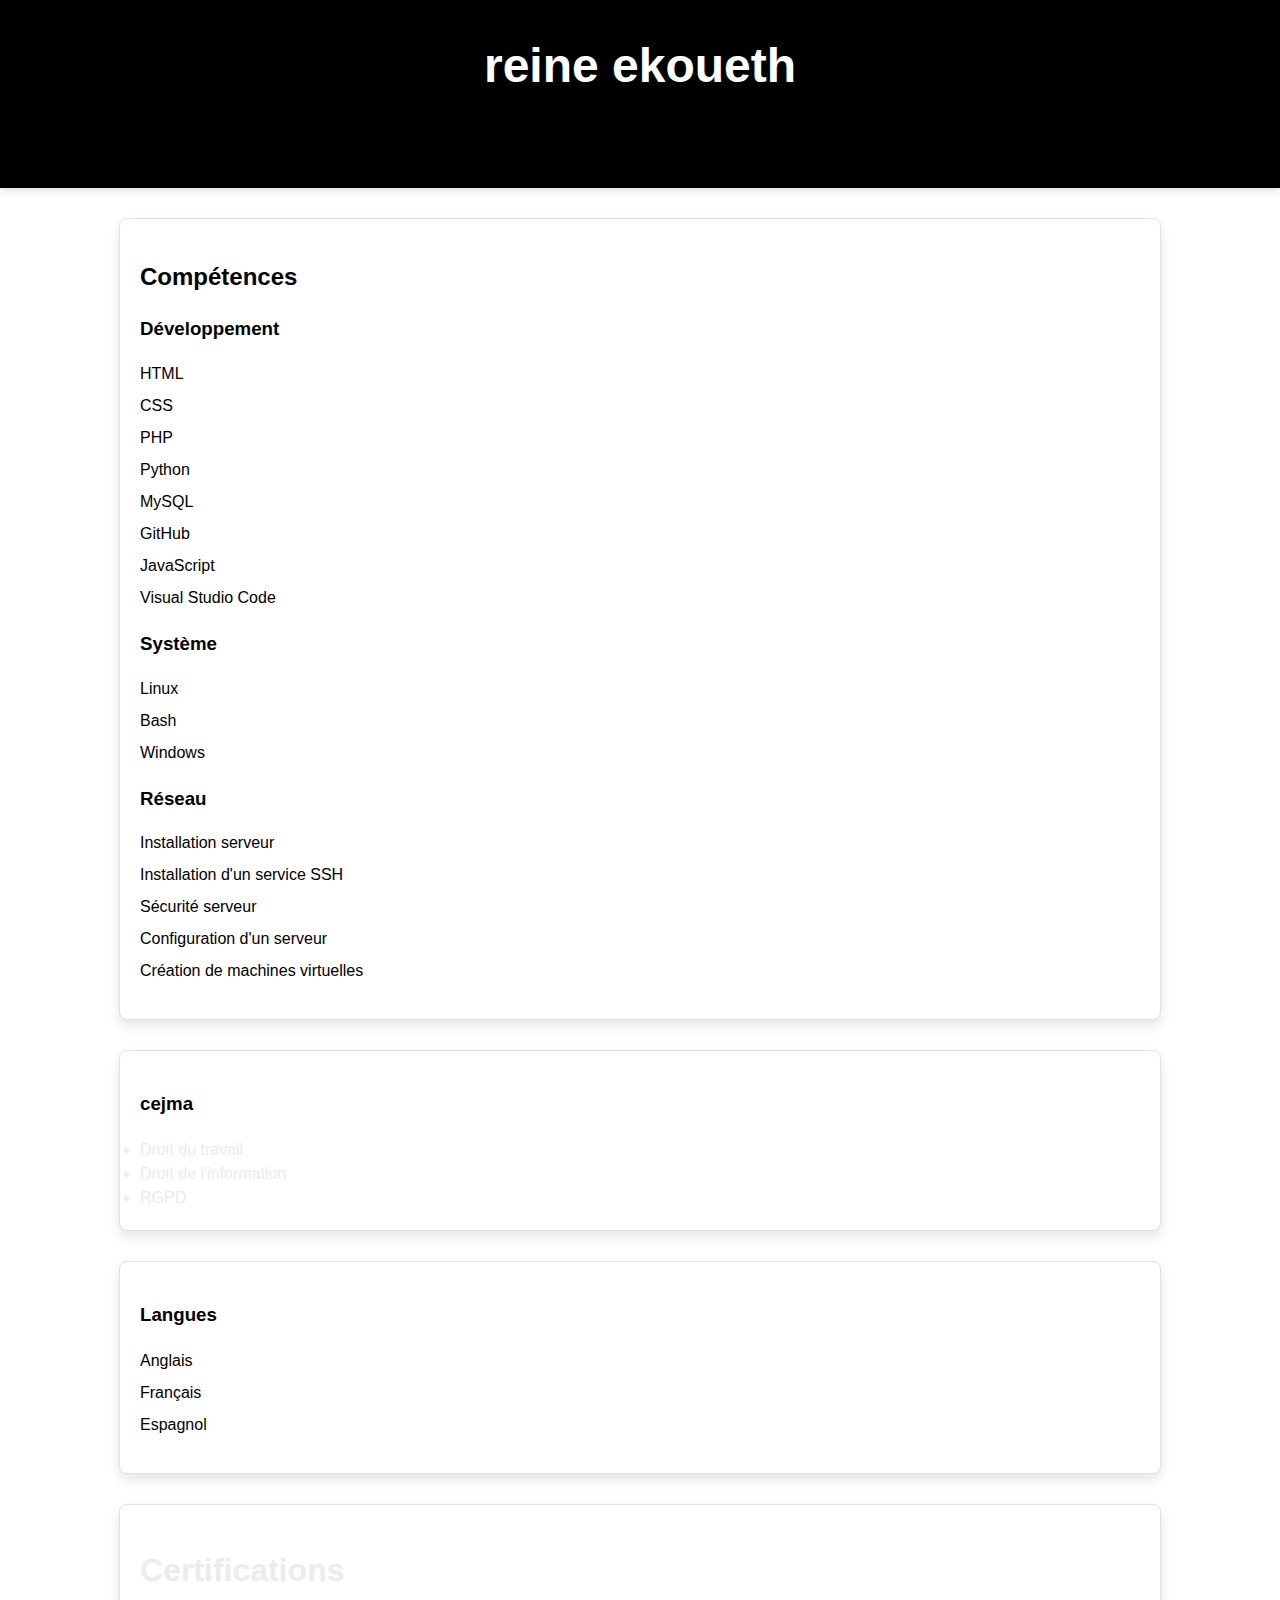
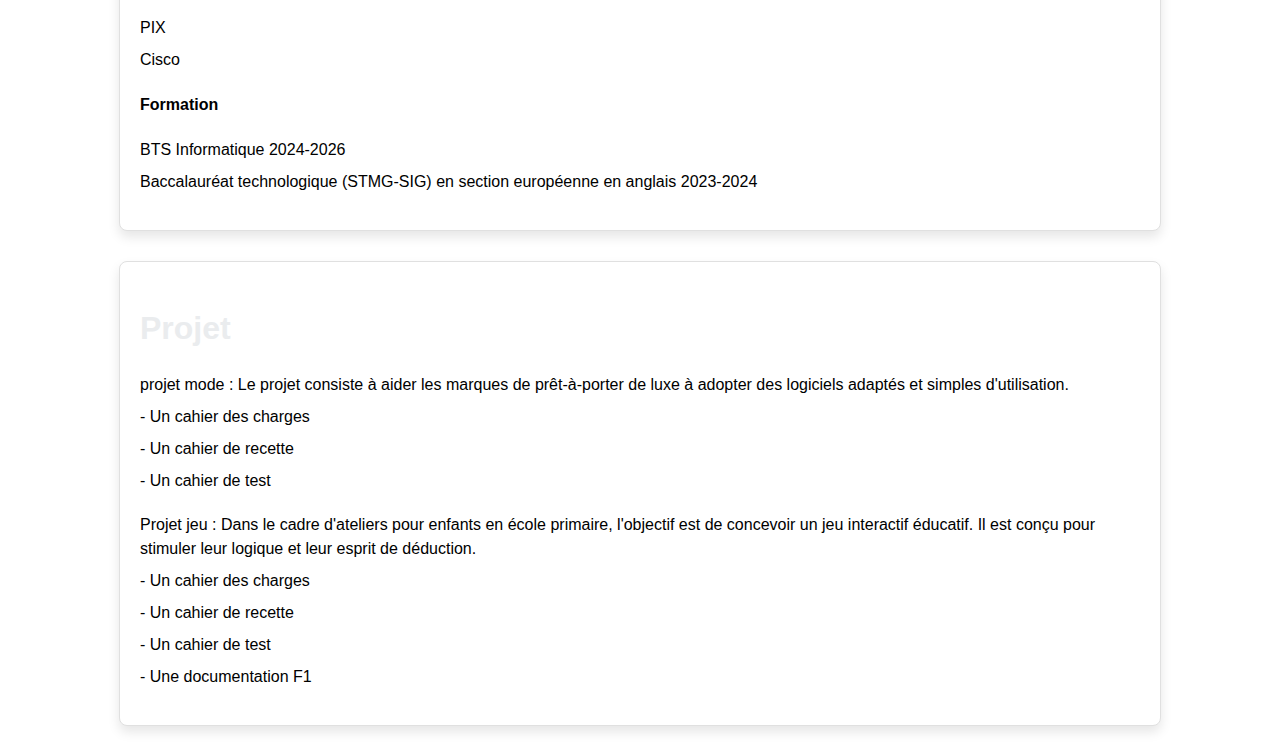
==== commit a44dddc3: "Update index.html" ====
--- a/index.html
+++ b/index.html
@@ -27,32 +27,31 @@
       <li>GitHub</li>
       <li>JavaScript</li>
       <li>Visual Studio Code</li>
-      </ul>
+  </div>
     <div class="column">
   <h3>Système</h3>
-  <ul>
     <li>Linux</li>
     <li>Bash</li>
     <li>Windows</li>
-  </ul>
  <div class="column">
   <h3>Réseau</h3>
-  <ul>
     <li>Installation serveur</li>
     <li>Installation d'un service SSH</li>
     <li>Sécurité serveur</li>
     <li>Configuration d'un serveur</li>
     <li>Création de machines virtuelles</li>
   </ul>
-<div class="column">
- <h2>cejma</h2>
-  <ul>
-      <li>Droit du travail</li>
+</div>
+<div class="section">
+<h3>cejma </h3>
+    <div class="column">
+         <li>Droit du travail</li>
       <li>Droit de l'information</li>
       <li>RGPD</li>
-    </div>
-  </ul>
-
+       
+      </div>
+    </ul>
+  </div>
   <div class="section">
     <h3>Langues</h3>
     <ul>
--- a/style.css
+++ b/style.css
@@ -5,7 +5,7 @@
     margin: 0;
     padding: 0;
     background-color: #ffffff; /* Fond blanc */
-    color: #000000; /* Texte noir */
+    color: #eaecee; /* Texte noir */
 }
 
 /* Header */
